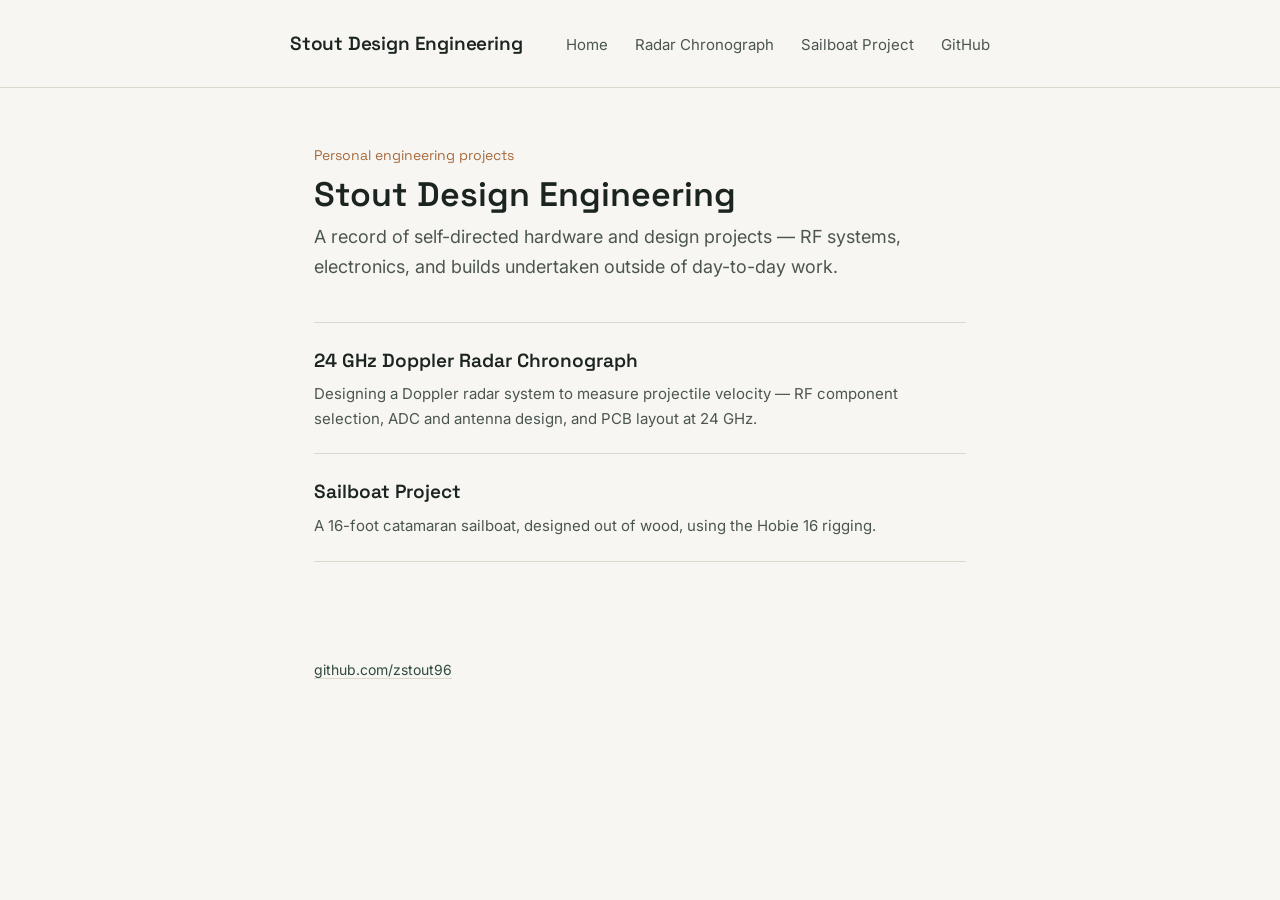
==== index.html @ 1a09bff4 "Add files via upload" ====
<!DOCTYPE html>
<html lang="en">
<head>
<meta charset="UTF-8">
<meta name="viewport" content="width=device-width, initial-scale=1">
<title>Stout Design Engineering</title>
<meta name="description" content="Personal engineering projects by Zack Stout — RF, electronics, and design builds.">
<link rel="preconnect" href="https://fonts.googleapis.com">
<link href="https://fonts.googleapis.com/css2?family=Space+Grotesk:wght@500;600&family=Inter:wght@400;500&display=swap" rel="stylesheet">
<link rel="stylesheet" href="assets/css/style.css">
</head>
<body>

<header class="site-header">
  <div class="site-header-inner">
    <a class="site-title" href="/">Stout Design Engineering</a>
    <nav class="site-nav">
      <a href="/">Home</a>
      <a href="/projects/radar-chronograph.html">Radar Chronograph</a>
      <a href="/projects/sailboat-project.html">Sailboat Project</a>
      <a href="https://github.com/zstout96">GitHub</a>
    </nav>
  </div>
</header>

<main>
  <p class="eyebrow">Personal engineering projects</p>
  <h1 class="page-title">Stout Design Engineering</h1>
  <p class="page-dek">A record of self-directed hardware and design projects — RF systems, electronics, and builds undertaken outside of day-to-day work.</p>

  <ul class="project-list">
    <li>
      <a href="/projects/radar-chronograph.html">24 GHz Doppler Radar Chronograph</a>
      <p>Designing a Doppler radar system to measure projectile velocity — RF component selection, ADC and antenna design, and PCB layout at 24 GHz.</p>
    </li>
    <li>
      <a href="/projects/sailboat-project.html">Sailboat Project</a>
      <p>A 16-foot catamaran sailboat, designed out of wood, using the Hobie 16 rigging.</p>
    </li>
  </ul>
</main>

<footer class="site-footer">
  <a href="https://github.com/zstout96">github.com/zstout96</a>
</footer>

</body>
</html>
---- assets/css/style.css ----
:root {
  --bg: #f7f6f3;
  --ink: #1b241f;
  --ink-soft: #4b564f;
  --pcb-green: #2f4a3e;
  --copper: #a66a3d;
  --line: #dcd8ce;
  --max-w: 700px;
}

* { box-sizing: border-box; }

html { scroll-behavior: smooth; }

body {
  margin: 0;
  background: var(--bg);
  color: var(--ink);
  font-family: 'Inter', -apple-system, BlinkMacSystemFont, 'Segoe UI', sans-serif;
  font-size: 17px;
  line-height: 1.65;
  -webkit-font-smoothing: antialiased;
}

h1, h2, h3 {
  font-family: 'Space Grotesk', 'Inter', sans-serif;
  color: var(--ink);
  line-height: 1.2;
  font-weight: 600;
}

a {
  color: var(--pcb-green);
  text-decoration-color: var(--line);
  text-underline-offset: 3px;
}

a:hover { color: var(--copper); }

.site-header {
  border-bottom: 1px solid var(--line);
  padding: 28px 24px;
}

.site-header-inner {
  max-width: var(--max-w);
  margin: 0 auto;
  display: flex;
  justify-content: space-between;
  align-items: baseline;
  flex-wrap: wrap;
  gap: 12px;
}

.site-title {
  font-family: 'Space Grotesk', sans-serif;
  font-weight: 600;
  font-size: 19px;
  color: var(--ink);
  text-decoration: none;
  letter-spacing: -0.01em;
}

.site-nav a {
  margin-left: 22px;
  font-size: 15px;
  color: var(--ink-soft);
  text-decoration: none;
}

.site-nav a:hover { color: var(--pcb-green); }

main {
  max-width: var(--max-w);
  margin: 0 auto;
  padding: 56px 24px 96px;
}

.eyebrow {
  font-family: 'Space Grotesk', sans-serif;
  font-size: 14px;
  color: var(--copper);
  margin: 0 0 8px;
}

h1.page-title {
  font-size: 34px;
  margin: 0 0 6px;
}

.page-dek {
  font-size: 18px;
  color: var(--ink-soft);
  margin: 0 0 40px;
  max-width: 60ch;
}

article h2 {
  font-size: 22px;
  margin: 48px 0 14px;
  padding-top: 4px;
  border-top: 1px solid var(--line);
  padding-top: 20px;
}

article > h2:first-of-type {
  border-top: none;
  padding-top: 0;
  margin-top: 0;
}

article p { margin: 0 0 18px; }

article ul, article ol { margin: 0 0 18px; padding-left: 22px; }
article li { margin-bottom: 6px; }

.callout {
  border-left: 3px solid var(--copper);
  background: #fbf8f3;
  padding: 10px 16px;
  margin: 20px 0;
  font-size: 15px;
  color: var(--ink-soft);
}

.image-row {
  display: grid;
  grid-template-columns: 1fr 1fr;
  gap: 18px;
  margin: 28px 0 8px;
}

@media (max-width: 620px) {
  .image-row { grid-template-columns: 1fr; }
}

.image-row figure { margin: 0; }

figure { margin: 28px 0; }

figure img {
  width: 100%;
  display: block;
  border: 1px solid var(--line);
  border-radius: 2px;
}

figcaption {
  font-size: 14px;
  color: var(--ink-soft);
  margin-top: 8px;
}

.specs {
  border-top: 1px solid var(--line);
  border-bottom: 1px solid var(--line);
  padding: 18px 0;
  margin: 32px 0;
  font-family: 'Space Grotesk', sans-serif;
  font-size: 14px;
  color: var(--ink-soft);
  display: flex;
  flex-wrap: wrap;
  gap: 8px 28px;
}

.specs strong { color: var(--ink); font-weight: 600; }

.project-list { list-style: none; margin: 0; padding: 0; }

.project-list li {
  border-top: 1px solid var(--line);
  padding: 22px 0;
}

.project-list li:last-child { border-bottom: 1px solid var(--line); }

.project-list a {
  font-family: 'Space Grotesk', sans-serif;
  font-size: 19px;
  font-weight: 600;
  text-decoration: none;
  color: var(--ink);
}

.project-list a:hover { color: var(--pcb-green); }

.project-list p {
  margin: 6px 0 0;
  color: var(--ink-soft);
  font-size: 15px;
}

.site-footer {
  max-width: var(--max-w);
  margin: 0 auto;
  padding: 0 24px 60px;
  color: var(--ink-soft);
  font-size: 14px;
}
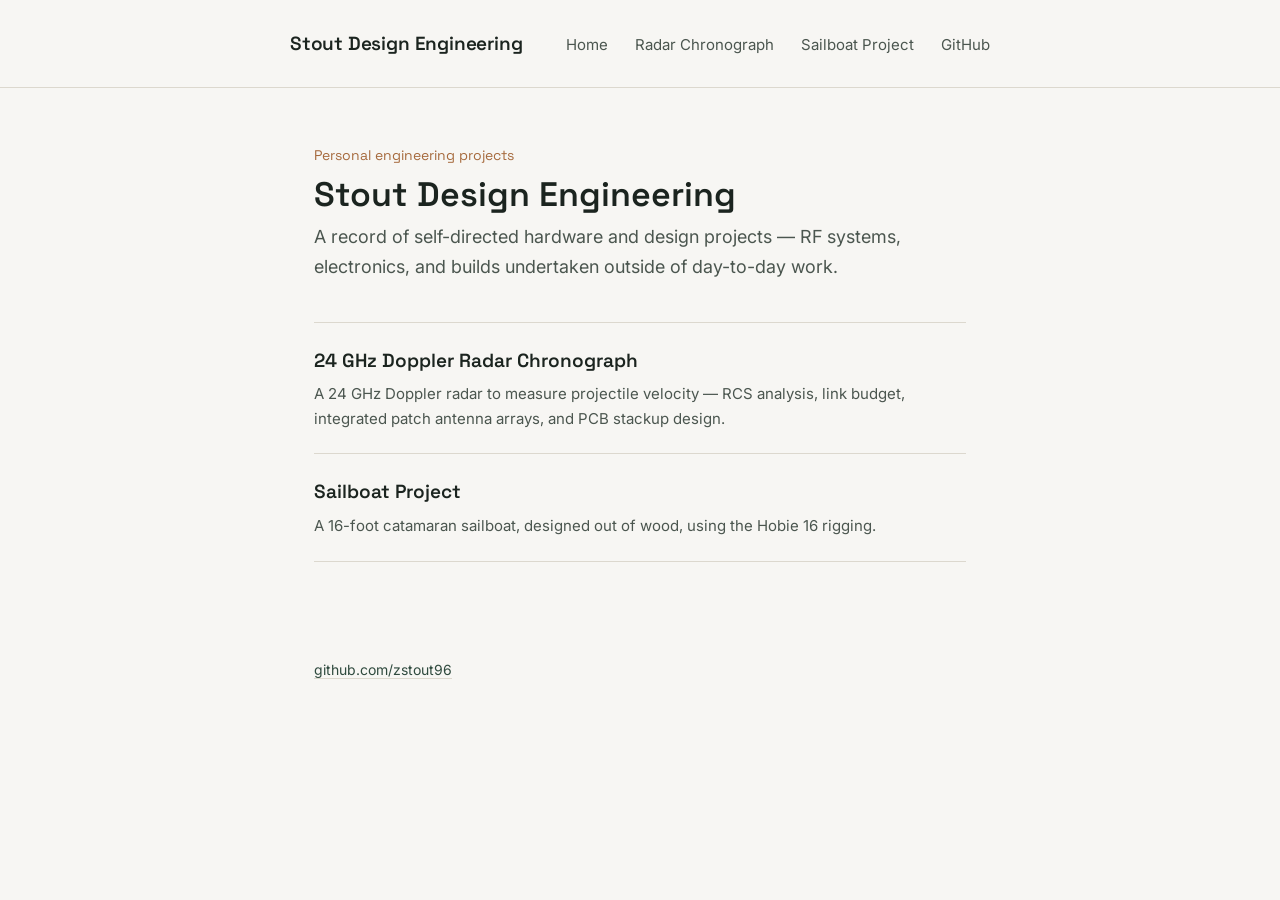
==== commit 716a0098: "Add files via upload" ====
--- a/index.html
+++ b/index.html
@@ -31,7 +31,7 @@
   <ul class="project-list">
     <li>
       <a href="/projects/radar-chronograph.html">24 GHz Doppler Radar Chronograph</a>
-      <p>Designing a Doppler radar system to measure projectile velocity — RF component selection, ADC and antenna design, and PCB layout at 24 GHz.</p>
+      <p>A 24 GHz Doppler radar to measure projectile velocity — RCS analysis, link budget, integrated patch antenna arrays, and PCB stackup design.</p>
     </li>
     <li>
       <a href="/projects/sailboat-project.html">Sailboat Project</a>
--- a/assets/css/style.css
+++ b/assets/css/style.css
@@ -198,3 +198,53 @@
   color: var(--ink-soft);
   font-size: 14px;
 }
+
+article table {
+  width: 100%;
+  border-collapse: collapse;
+  margin: 20px 0 28px;
+  font-size: 14.5px;
+}
+
+article th, article td {
+  text-align: left;
+  padding: 8px 14px 8px 0;
+  border-bottom: 1px solid var(--line);
+  vertical-align: top;
+}
+
+article th {
+  font-family: 'Space Grotesk', sans-serif;
+  font-weight: 600;
+  font-size: 13px;
+  color: var(--ink-soft);
+  border-bottom: 1px solid var(--ink-soft);
+}
+
+article td code, article p code, article li code {
+  font-family: 'ui-monospace', 'SF Mono', Consolas, monospace;
+  font-size: 0.9em;
+  background: #eeeae0;
+  padding: 1px 5px;
+  border-radius: 3px;
+}
+
+.status-open { color: var(--copper); font-weight: 600; }
+.status-done { color: var(--pcb-green); font-weight: 600; }
+
+pre.diagram {
+  background: #fbf8f3;
+  border: 1px solid var(--line);
+  border-radius: 2px;
+  padding: 16px 18px;
+  overflow-x: auto;
+  font-size: 13px;
+  line-height: 1.5;
+  color: var(--ink-soft);
+  margin: 24px 0;
+}
+
+article h3 {
+  font-size: 17px;
+  margin: 28px 0 10px;
+}
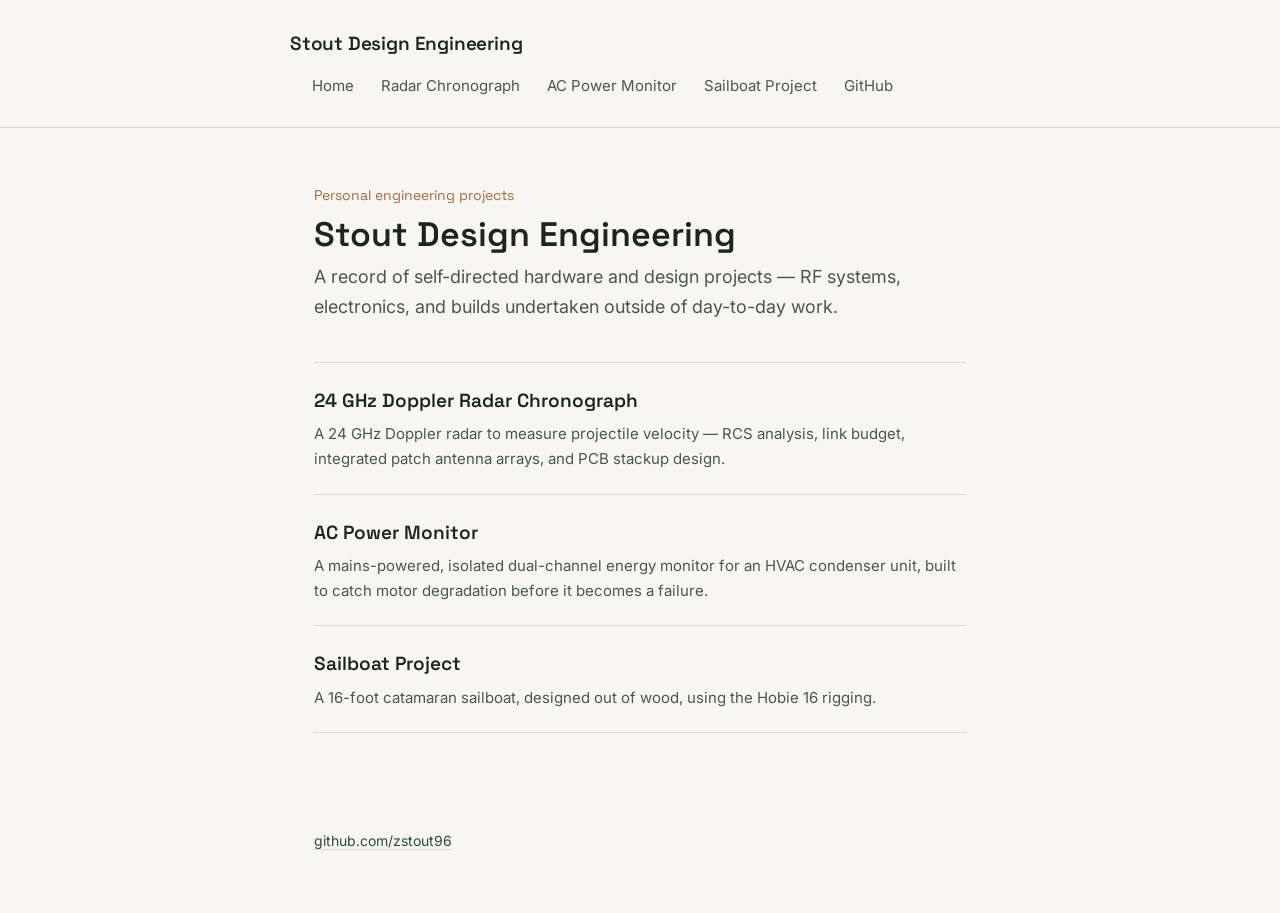
==== commit a921c736: "Add files via upload" ====
--- a/index.html
+++ b/index.html
@@ -17,6 +17,7 @@
     <nav class="site-nav">
       <a href="/">Home</a>
       <a href="/projects/radar-chronograph.html">Radar Chronograph</a>
+      <a href="/projects/ac-power-monitor.html">AC Power Monitor</a>
       <a href="/projects/sailboat-project.html">Sailboat Project</a>
       <a href="https://github.com/zstout96">GitHub</a>
     </nav>
@@ -34,6 +35,10 @@
       <p>A 24 GHz Doppler radar to measure projectile velocity — RCS analysis, link budget, integrated patch antenna arrays, and PCB stackup design.</p>
     </li>
     <li>
+      <a href="/projects/ac-power-monitor.html">AC Power Monitor</a>
+      <p>A mains-powered, isolated dual-channel energy monitor for an HVAC condenser unit, built to catch motor degradation before it becomes a failure.</p>
+    </li>
+    <li>
       <a href="/projects/sailboat-project.html">Sailboat Project</a>
       <p>A 16-foot catamaran sailboat, designed out of wood, using the Hobie 16 rigging.</p>
     </li>
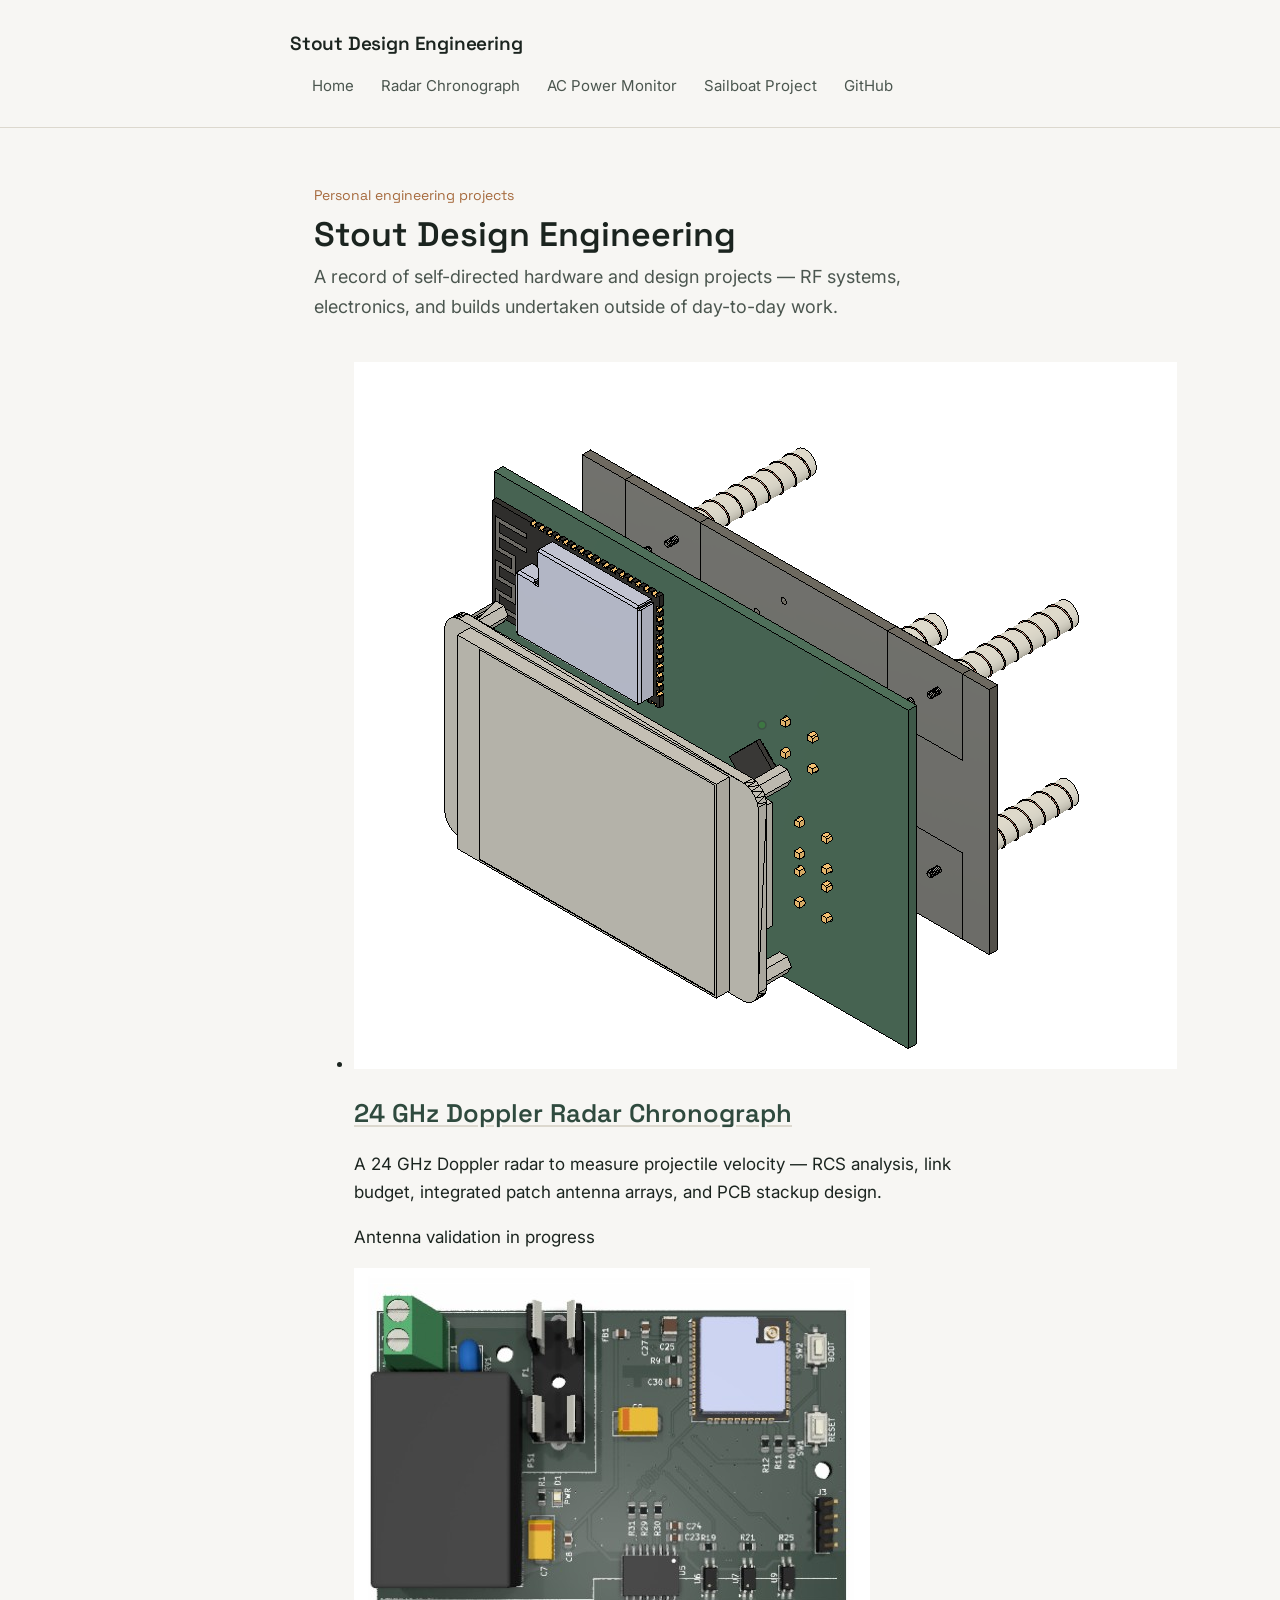
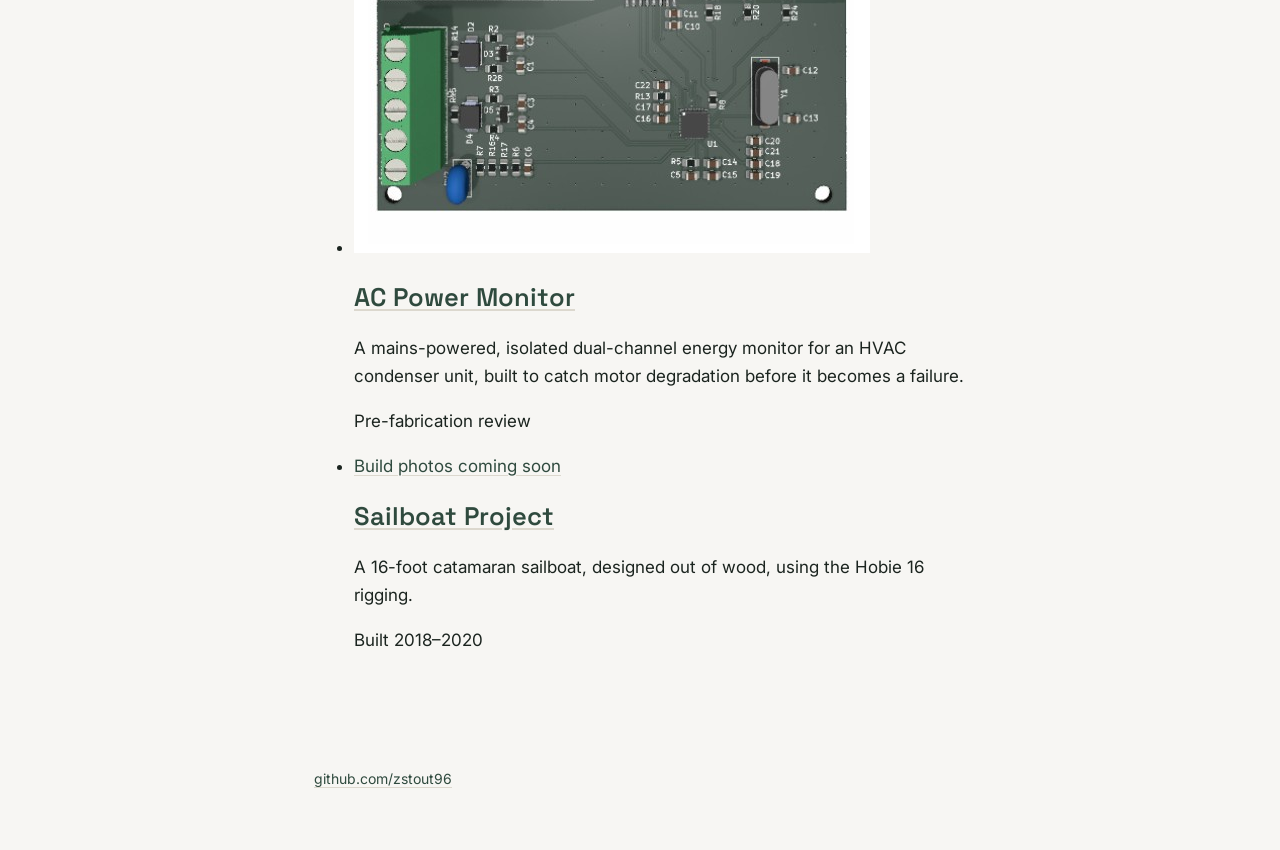
==== commit 6ced0259: "Add files via upload" ====
--- a/index.html
+++ b/index.html
@@ -12,7 +12,7 @@
 <body>
 
 <header class="site-header">
-  <div class="site-header-inner">
+  <div class="site-header-inner shell">
     <a class="site-title" href="/">Stout Design Engineering</a>
     <nav class="site-nav">
       <a href="/">Home</a>
@@ -24,30 +24,42 @@
   </div>
 </header>
 
-<main>
-  <p class="eyebrow">Personal engineering projects</p>
-  <h1 class="page-title">Stout Design Engineering</h1>
-  <p class="page-dek">A record of self-directed hardware and design projects — RF systems, electronics, and builds undertaken outside of day-to-day work.</p>
+<main class="shell">
+  <div class="home-head">
+    <p class="eyebrow">Personal engineering projects</p>
+    <h1 class="page-title">Stout Design Engineering</h1>
+    <p class="page-dek">A record of self-directed hardware and design projects — RF systems, electronics, and builds undertaken outside of day-to-day work.</p>
+  </div>
 
-  <ul class="project-list">
+  <ul class="project-grid">
     <li>
-      <a href="/projects/radar-chronograph.html">24 GHz Doppler Radar Chronograph</a>
+      <a href="/projects/radar-chronograph.html"><img class="thumb" src="assets/images/radar-chronograph-hero.png" alt="CAD render of the radar chronograph transceiver and antenna boards"></a>
+      <h2><a href="/projects/radar-chronograph.html">24 GHz Doppler Radar Chronograph</a></h2>
       <p>A 24 GHz Doppler radar to measure projectile velocity — RCS analysis, link budget, integrated patch antenna arrays, and PCB stackup design.</p>
+      <p class="meta">Antenna validation in progress</p>
     </li>
     <li>
-      <a href="/projects/ac-power-monitor.html">AC Power Monitor</a>
+      <a href="/projects/ac-power-monitor.html"><img class="thumb" src="assets/images/ac-power-monitor-top.png" alt="Render of the AC power monitor circuit board"></a>
+      <h2><a href="/projects/ac-power-monitor.html">AC Power Monitor</a></h2>
       <p>A mains-powered, isolated dual-channel energy monitor for an HVAC condenser unit, built to catch motor degradation before it becomes a failure.</p>
+      <p class="meta">Pre-fabrication review</p>
     </li>
     <li>
-      <a href="/projects/sailboat-project.html">Sailboat Project</a>
+      <a href="/projects/sailboat-project.html"><span class="thumb-none">Build photos coming soon</span></a>
+      <h2><a href="/projects/sailboat-project.html">Sailboat Project</a></h2>
       <p>A 16-foot catamaran sailboat, designed out of wood, using the Hobie 16 rigging.</p>
+      <p class="meta">Built 2018–2020</p>
     </li>
   </ul>
 </main>
 
 <footer class="site-footer">
-  <a href="https://github.com/zstout96">github.com/zstout96</a>
+  <div class="shell">
+    <a href="https://github.com/zstout96">github.com/zstout96</a>
+  </div>
 </footer>
+
+<script src="./assets/js/site.js"></script>
 
 </body>
 </html>
--- a/assets/css/style.css
+++ b/assets/css/style.css
@@ -248,3 +248,21 @@
   font-size: 17px;
   margin: 28px 0 10px;
 }
+
+.schematic-figure {
+  margin: 28px -70px;
+}
+
+.schematic-figure img {
+  width: calc(100% + 140px);
+  max-width: none;
+}
+
+.schematic-gallery h3 {
+  margin-top: 40px;
+}
+
+@media (max-width: 620px) {
+  .schematic-figure { margin: 28px 0; }
+  .schematic-figure img { width: 100%; }
+}
